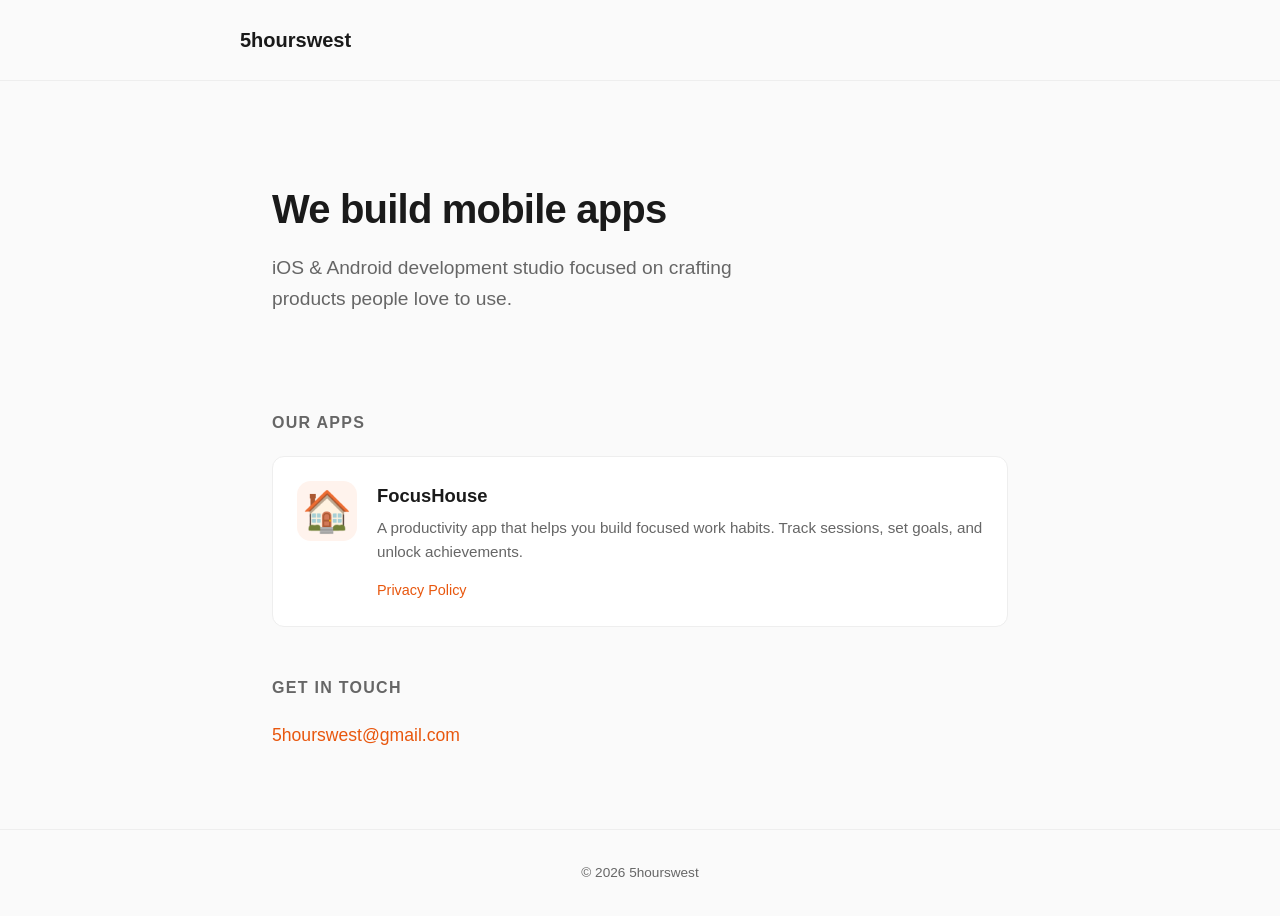
==== index.html @ e96b8940 "Initial site: landing page and FocusHouse privacy policy Co-Authored-By: Claude Opus 4.6 <noreply@an" ====
<!DOCTYPE html>
<html lang="en">
<head>
    <meta charset="UTF-8">
    <meta name="viewport" content="width=device-width, initial-scale=1.0">
    <title>5hourswest — Mobile App Development</title>
    <meta name="description" content="5hourswest builds iOS and Android apps that people love to use.">
    <link rel="stylesheet" href="style.css">
    <link rel="icon" href="data:image/svg+xml,<svg xmlns='http://www.w3.org/2000/svg' viewBox='0 0 100 100'><text y='.9em' font-size='90'>🌅</text></svg>">
</head>
<body>
    <header>
        <nav>
            <a href="/" class="logo">5hourswest</a>
        </nav>
    </header>

    <main>
        <section class="hero">
            <h1>We build mobile apps</h1>
            <p class="subtitle">iOS & Android development studio focused on crafting products people love to use.</p>
        </section>

        <section class="apps">
            <h2>Our Apps</h2>
            <div class="app-card">
                <div class="app-icon">🏠</div>
                <div class="app-info">
                    <h3>FocusHouse</h3>
                    <p>A productivity app that helps you build focused work habits. Track sessions, set goals, and unlock achievements.</p>
                    <div class="app-links">
                        <a href="focushouse/privacy.html">Privacy Policy</a>
                    </div>
                </div>
            </div>
        </section>

        <section class="contact">
            <h2>Get in Touch</h2>
            <p><a href="mailto:5hourswest@gmail.com">5hourswest@gmail.com</a></p>
        </section>
    </main>

    <footer>
        <p>&copy; 2026 5hourswest</p>
    </footer>
</body>
</html>
---- style.css ----
* {
    margin: 0;
    padding: 0;
    box-sizing: border-box;
}

:root {
    --bg: #fafafa;
    --text: #1a1a1a;
    --muted: #666;
    --accent: #e8570e;
    --card-bg: #fff;
    --border: #eee;
}

body {
    font-family: -apple-system, BlinkMacSystemFont, "Segoe UI", Roboto, Helvetica, Arial, sans-serif;
    background: var(--bg);
    color: var(--text);
    line-height: 1.6;
    min-height: 100vh;
    display: flex;
    flex-direction: column;
}

a {
    color: var(--accent);
    text-decoration: none;
}

a:hover {
    text-decoration: underline;
}

header {
    padding: 1.5rem 2rem;
    border-bottom: 1px solid var(--border);
}

nav {
    max-width: 800px;
    margin: 0 auto;
}

.logo {
    font-weight: 700;
    font-size: 1.25rem;
    color: var(--text);
}

.logo:hover {
    text-decoration: none;
    color: var(--accent);
}

main {
    max-width: 800px;
    margin: 0 auto;
    padding: 2rem;
    flex: 1;
    width: 100%;
}

.hero {
    padding: 4rem 0 3rem;
}

.hero h1 {
    font-size: 2.5rem;
    font-weight: 700;
    letter-spacing: -0.02em;
    margin-bottom: 0.75rem;
}

.subtitle {
    font-size: 1.2rem;
    color: var(--muted);
    max-width: 500px;
}

section {
    margin-bottom: 3rem;
}

h2 {
    font-size: 1rem;
    font-weight: 600;
    text-transform: uppercase;
    letter-spacing: 0.08em;
    color: var(--muted);
    margin-bottom: 1.25rem;
}

.app-card {
    display: flex;
    gap: 1.25rem;
    padding: 1.5rem;
    background: var(--card-bg);
    border: 1px solid var(--border);
    border-radius: 12px;
}

.app-icon {
    font-size: 2.5rem;
    flex-shrink: 0;
    width: 60px;
    height: 60px;
    display: flex;
    align-items: center;
    justify-content: center;
    background: #fff3ed;
    border-radius: 14px;
}

.app-info h3 {
    font-size: 1.15rem;
    font-weight: 600;
    margin-bottom: 0.35rem;
}

.app-info p {
    color: var(--muted);
    font-size: 0.95rem;
    margin-bottom: 0.75rem;
}

.app-links a {
    font-size: 0.9rem;
}

.contact a {
    font-size: 1.1rem;
}

footer {
    padding: 2rem;
    text-align: center;
    color: var(--muted);
    font-size: 0.85rem;
    border-top: 1px solid var(--border);
}

/* Privacy Policy page */
.policy {
    padding-top: 2rem;
}

.policy h1 {
    font-size: 1.75rem;
    font-weight: 700;
    margin-bottom: 0.25rem;
}

.policy .updated {
    color: var(--muted);
    font-size: 0.9rem;
    margin-bottom: 2.5rem;
}

.policy h2 {
    text-transform: none;
    letter-spacing: normal;
    font-size: 1.15rem;
    color: var(--text);
    margin-top: 2rem;
    margin-bottom: 0.5rem;
}

.policy p,
.policy ul {
    margin-bottom: 1rem;
    font-size: 0.95rem;
    color: #333;
}

.policy ul {
    padding-left: 1.25rem;
}

.policy li {
    margin-bottom: 0.35rem;
}

.back-link {
    display: inline-block;
    margin-bottom: 1.5rem;
    font-size: 0.9rem;
}

@media (max-width: 600px) {
    .hero h1 {
        font-size: 1.75rem;
    }

    .hero {
        padding: 2.5rem 0 2rem;
    }

    main {
        padding: 1.5rem;
    }

    .app-card {
        flex-direction: column;
        gap: 0.75rem;
    }
}
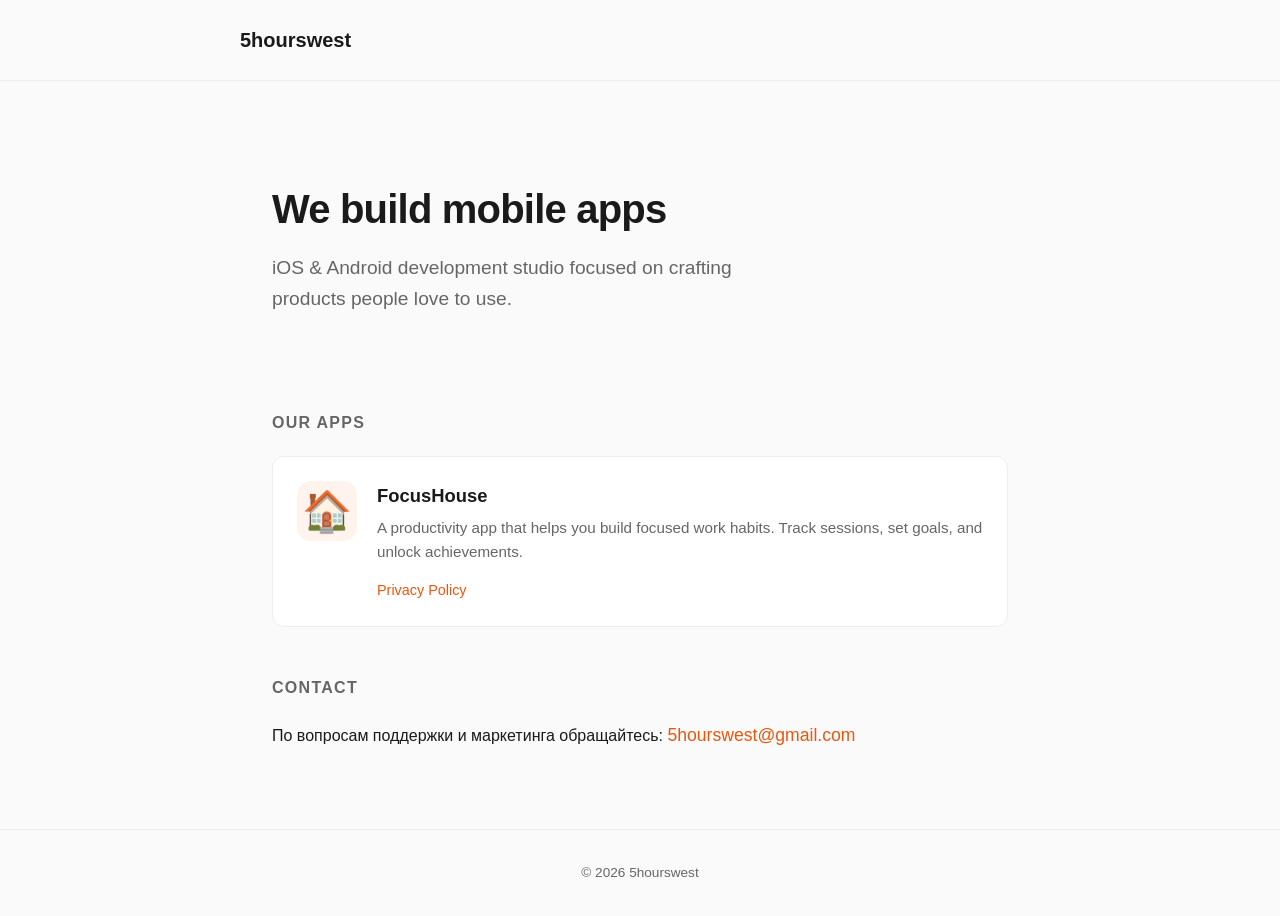
==== commit 8e35d861: "Update contact section text to Russian Co-Authored-By: Claude Opus 4.6 <noreply@anthropic.com>" ====
--- a/index.html
+++ b/index.html
@@ -36,8 +36,8 @@
         </section>
 
         <section class="contact">
-            <h2>Get in Touch</h2>
-            <p><a href="mailto:5hourswest@gmail.com">5hourswest@gmail.com</a></p>
+            <h2>Contact</h2>
+            <p>По вопросам поддержки и маркетинга обращайтесь: <a href="mailto:5hourswest@gmail.com">5hourswest@gmail.com</a></p>
         </section>
     </main>
 
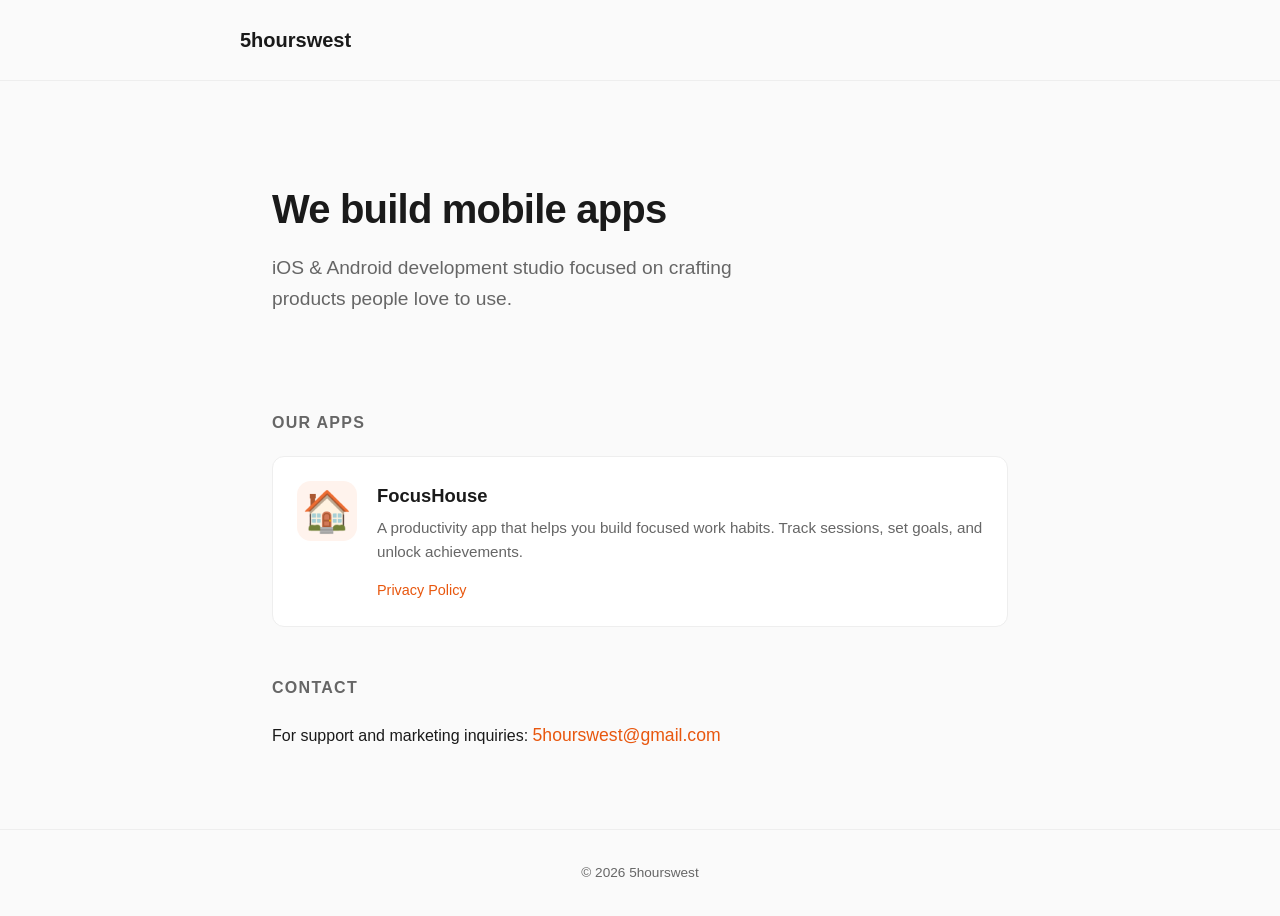
==== commit 04b57c9c: "Translate contact section text to English Co-Authored-By: Claude Opus 4.6 <noreply@anthropic.com>" ====
--- a/index.html
+++ b/index.html
@@ -37,7 +37,7 @@
 
         <section class="contact">
             <h2>Contact</h2>
-            <p>По вопросам поддержки и маркетинга обращайтесь: <a href="mailto:5hourswest@gmail.com">5hourswest@gmail.com</a></p>
+            <p>For support and marketing inquiries: <a href="mailto:5hourswest@gmail.com">5hourswest@gmail.com</a></p>
         </section>
     </main>
 
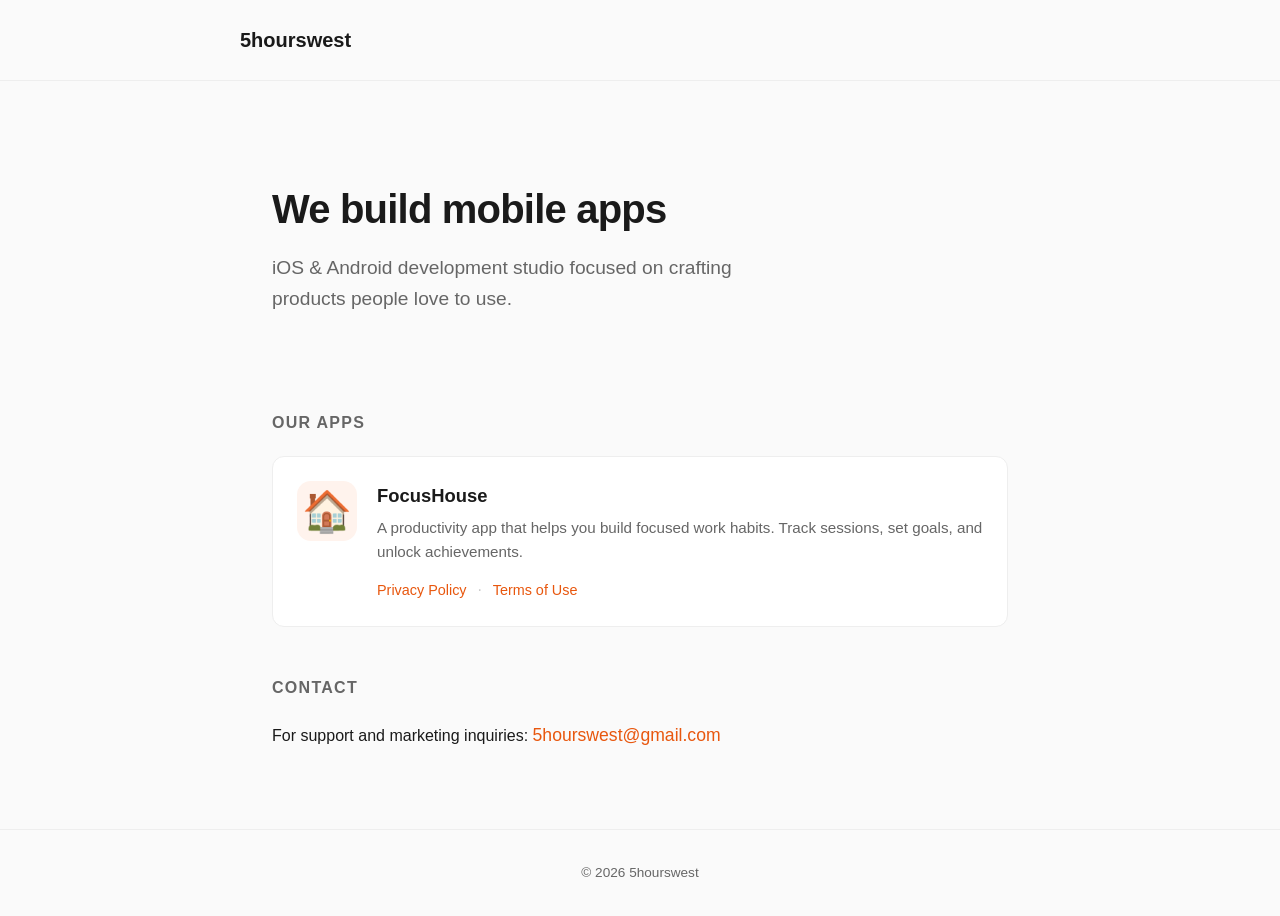
==== commit 9c724665: "Add FocusHouse Terms of Use page Co-Authored-By: Claude Opus 4.6 <noreply@anthropic.com>" ====
--- a/index.html
+++ b/index.html
@@ -30,6 +30,8 @@
                     <p>A productivity app that helps you build focused work habits. Track sessions, set goals, and unlock achievements.</p>
                     <div class="app-links">
                         <a href="focushouse/privacy.html">Privacy Policy</a>
+                        <span style="margin: 0 0.4rem; color: #ccc;">·</span>
+                        <a href="focushouse/terms.html">Terms of Use</a>
                     </div>
                 </div>
             </div>
